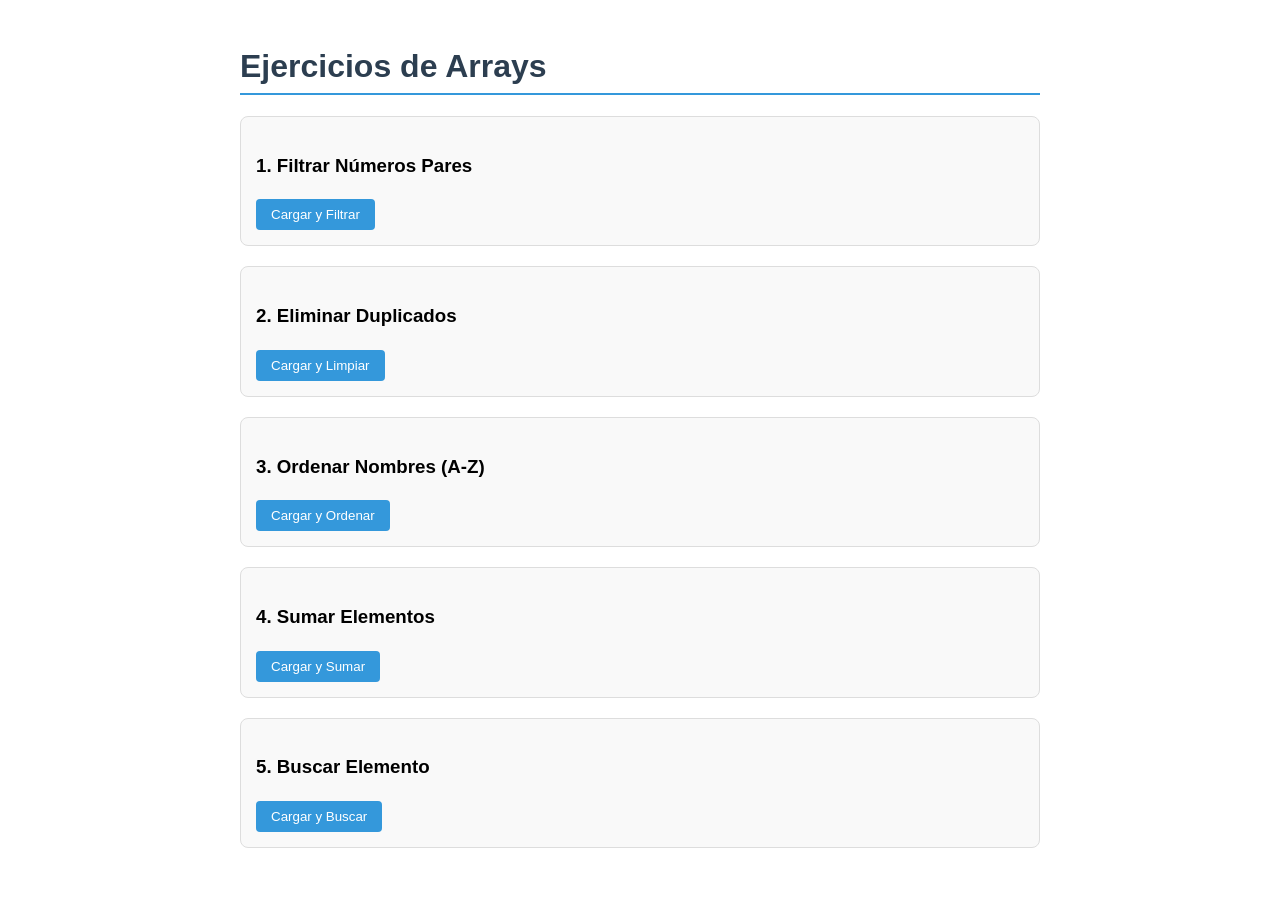
==== ejercicios teoria1/index.html @ b65794d4 "Add files via upload" ====
<!DOCTYPE html>
<html lang="es">
<head>
    <meta charset="UTF-8">
    <title>Resolución Ejercicios Arrays y DOM</title>
    <style>
        body { font-family: sans-serif; line-height: 1.6; padding: 20px; max-width: 800px; margin: auto; }
        h1 { color: #2c3e50; border-bottom: 2px solid #3498db; }
        .ejercicio { background: #f9f9f9; border: 1px solid #ddd; padding: 15px; margin-bottom: 20px; border-radius: 8px; }
        .resultado { font-weight: bold; color: #27ae60; background: #e8f6ef; padding: 5px 10px; border-radius: 4px; display: inline-block; margin-top: 10px; }
        button { cursor: pointer; padding: 8px 15px; background: #3498db; color: white; border: none; border-radius: 4px; }
        button:hover { background: #2980b9; }
    </style>
</head>
<body>

    <h1>Ejercicios de Arrays</h1>

    <div class="ejercicio">
        <h3>1. Filtrar Números Pares</h3>
        <button onclick="ejecutarPares()">Cargar y Filtrar</button>
        <div id="res-pares"></div>
    </div>

    <div class="ejercicio">
        <h3>2. Eliminar Duplicados</h3>
        <button onclick="ejecutarDuplicados()">Cargar y Limpiar</button>
        <div id="res-duplicados"></div>
    </div>

    <div class="ejercicio">
        <h3>3. Ordenar Nombres (A-Z)</h3>
        <button onclick="ejecutarOrdenar()">Cargar y Ordenar</button>
        <div id="res-ordenar"></div>
    </div>

    <div class="ejercicio">
        <h3>4. Sumar Elementos</h3>
        <button onclick="ejecutarSuma()">Cargar y Sumar</button>
        <div id="res-suma"></div>
    </div>

    <div class="ejercicio">
        <h3>5. Buscar Elemento</h3>
        <button onclick="ejecutarBusqueda()">Cargar y Buscar</button>
        <div id="res-busqueda"></div>
    </div>

    <script src="Array.js"></script>
</body>
</html>
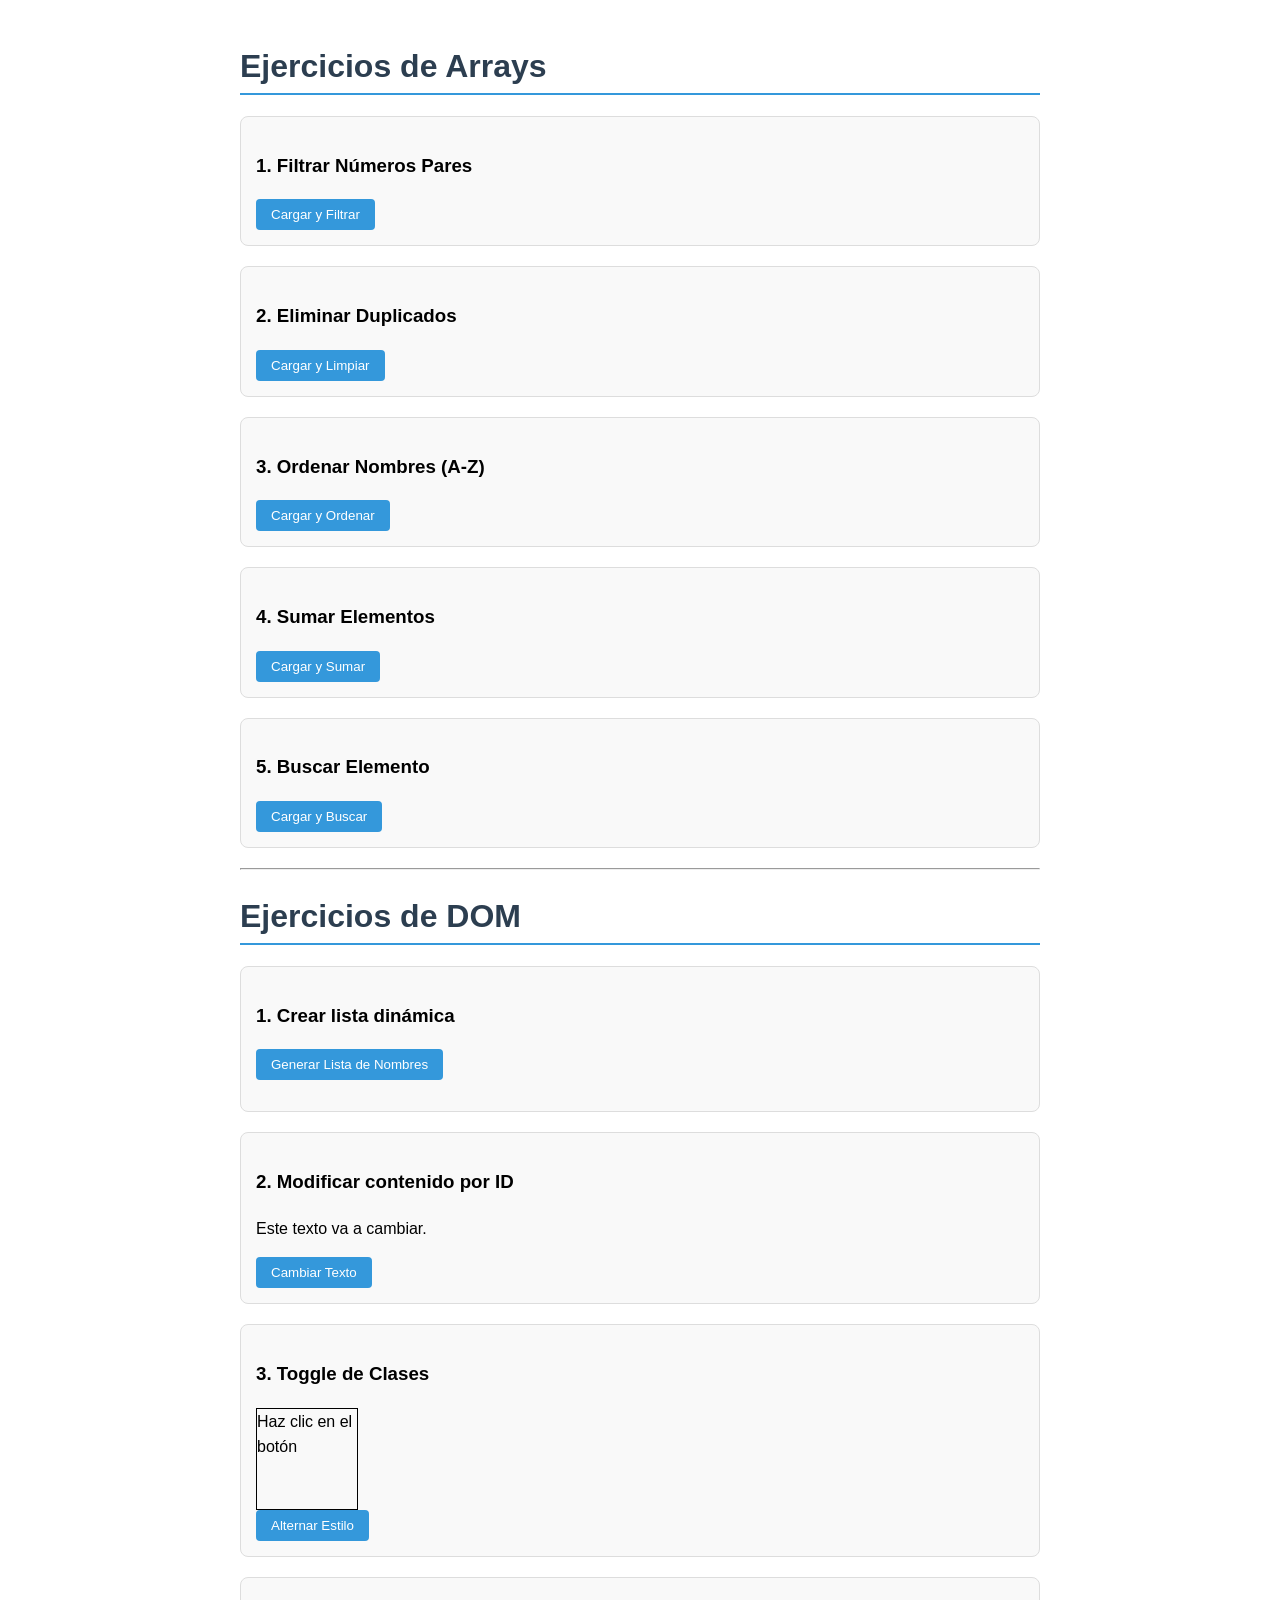
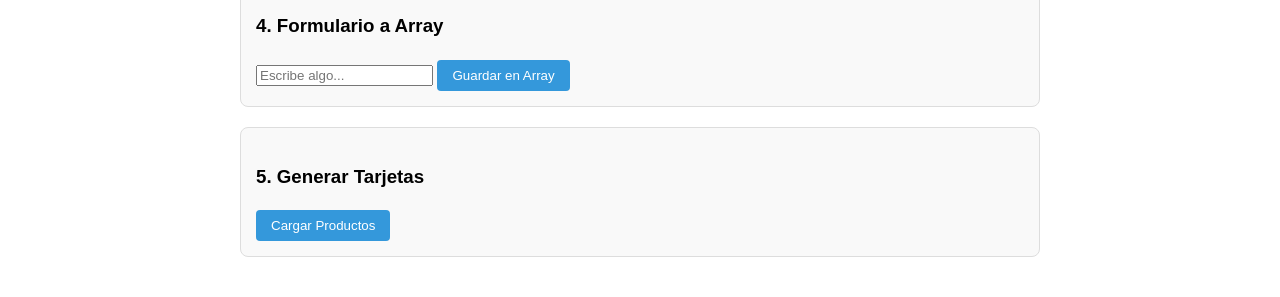
==== commit 528cc149: "Enhance index.html with DOM exercises and styling Added new exercises for DOM manipulation and impro" ====
--- a/ejercicios teoria1/index.html
+++ b/ejercicios teoria1/index.html
@@ -45,7 +45,39 @@
         <button onclick="ejecutarBusqueda()">Cargar y Buscar</button>
         <div id="res-busqueda"></div>
     </div>
+<hr>
+<h1>Ejercicios de DOM</h1>
 
+<div class="ejercicio">
+    <h3>1. Crear lista dinámica</h3>
+    <button onclick="generarLista()">Generar Lista de Nombres</button>
+    <ul id="lista-nombres"></ul>
+</div>
+
+<div class="ejercicio">
+    <h3>2. Modificar contenido por ID</h3>
+    <p id="texto-original">Este texto va a cambiar.</p>
+    <button onclick="cambiarTexto('texto-original', '¡Texto modificado con éxito!')">Cambiar Texto</button>
+</div>
+
+<div class="ejercicio">
+    <h3>3. Toggle de Clases</h3>
+    <div id="caja-color" style="width:100px; height:100px; border:1px solid #000;">Haz clic en el botón</div>
+    <button onclick="alternarClase()">Alternar Estilo</button>
+</div>
+
+<div class="ejercicio">
+    <h3>4. Formulario a Array</h3>
+    <input type="text" id="input-dato" placeholder="Escribe algo...">
+    <button onclick="guardarYMostrar()">Guardar en Array</button>
+    <div id="res-formulario"></div>
+</div>
+
+<div class="ejercicio">
+    <h3>5. Generar Tarjetas</h3>
+    <button onclick="generarTarjetas()">Cargar Productos</button>
+    <div id="contenedor-tarjetas" style="display:flex; gap:10px; flex-wrap:wrap;"></div>
+</div>
     <script src="Array.js"></script>
 </body>
-</html>+</html>
